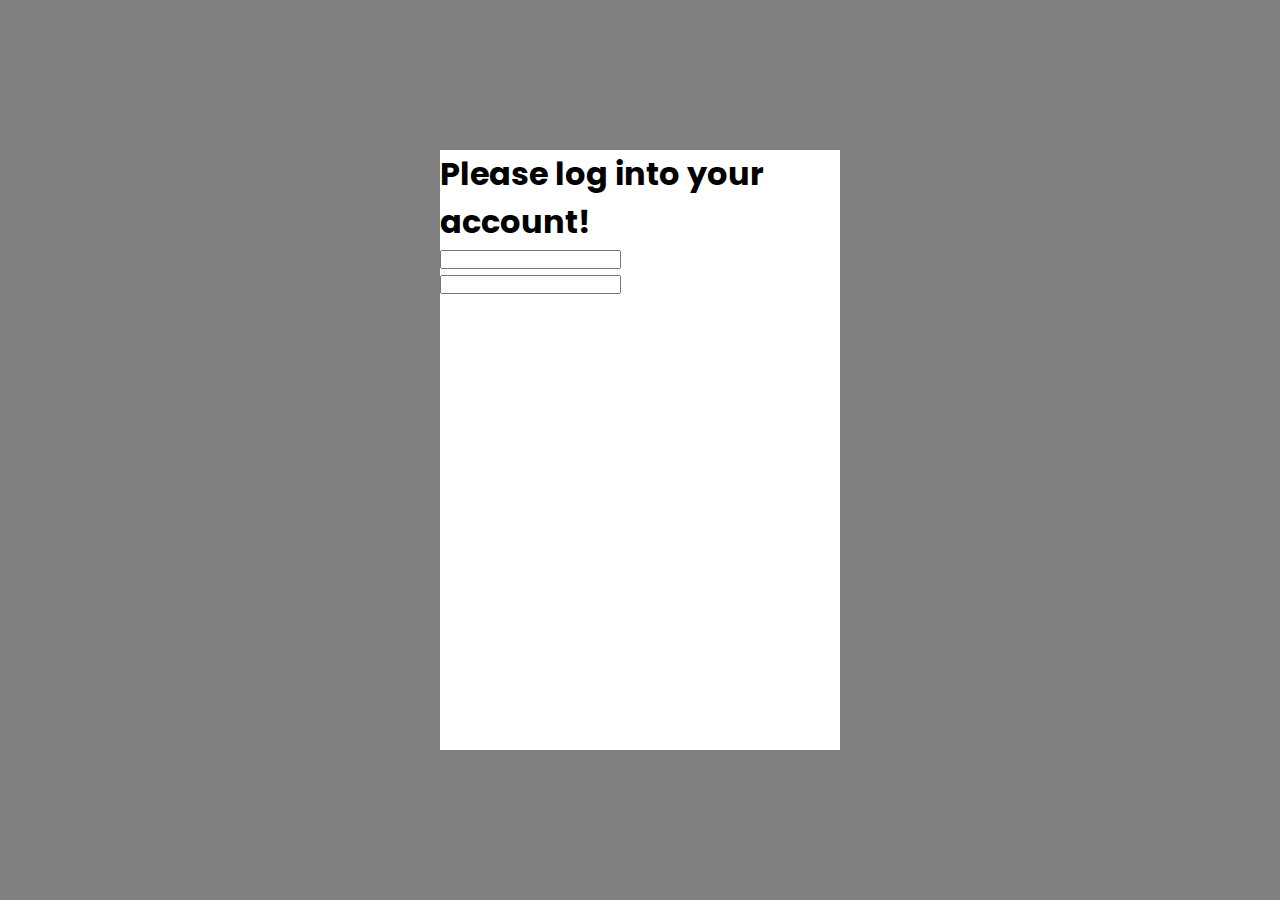
==== assets/pages/login.html @ 14a244e9 "first" ====
<!DOCTYPE html>
<html lang="en">
<head>
    <meta charset="UTF-8">
    <meta http-equiv="X-UA-Compatible" content="IE=edge">
    <meta name="viewport" content="width=device-width, initial-scale=1.0">
    <title>Login</title>
    <link rel="stylesheet" href="../styles/login.css">
</head>
<body>
    <section class="login">
        <div class="container">
            <div class="login__window">
                <h1 class="login__title">Please log into your account!</h1>
                <div class="input__box">
                    <input type="text" required="required">
                </div>
                <div class="input__box">
                    <input type="text" required="required">
                </div>
            </div>
        </div>
    </section>
</body>
</html>
---- assets/styles/login.css ----
@import './config.css';

.login {
  background-color: grey;
  height: 100vh;
}
.login__window {
  background-color: white;
  height: 600px;
  width: 400px;
}
.login > .container {
  display: flex;
  justify-content: center;
  align-items: center;
  height: 100%;
}
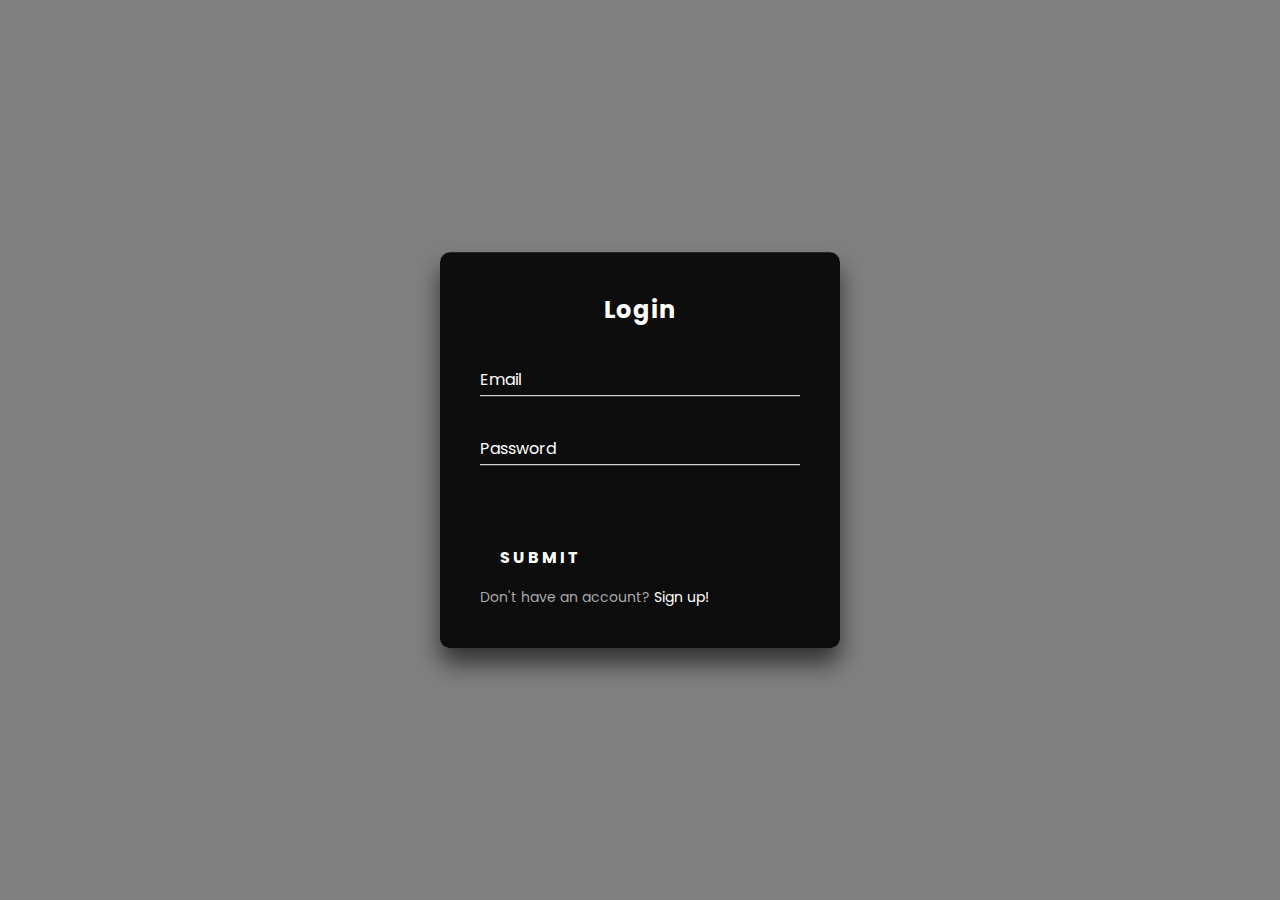
==== commit eefe8fe5: "login form" ====
--- a/assets/pages/login.html
+++ b/assets/pages/login.html
@@ -10,15 +10,27 @@
 <body>
     <section class="login">
         <div class="container">
-            <div class="login__window">
-                <h1 class="login__title">Please log into your account!</h1>
-                <div class="input__box">
-                    <input type="text" required="required">
-                </div>
-                <div class="input__box">
-                    <input type="text" required="required">
-                </div>
-            </div>
+            <div class="login-box">
+                <p>Login</p>
+                <form>
+                  <div class="user-box">
+                    <input required="" name="" type="text">
+                    <label>Email</label>
+                  </div>
+                  <div class="user-box">
+                    <input required="" name="" type="password">
+                    <label>Password</label>
+                  </div>
+                  <a href="#">
+                    <span></span>
+                    <span></span>
+                    <span></span>
+                    <span></span>
+                    Submit
+                  </a>
+                </form>
+                <p>Don't have an account? <a href="../pages/register.html" class="a2">Sign up!</a></p>
+              </div>
         </div>
     </section>
 </body>
--- a/assets/styles/login.css
+++ b/assets/styles/login.css
@@ -14,4 +14,185 @@
   justify-content: center;
   align-items: center;
   height: 100%;
+}
+
+
+.login-box {
+  position: absolute;
+  top: 50%;
+  left: 50%;
+  width: 400px;
+  padding: 40px;
+  margin: 20px auto;
+  transform: translate(-50%, -55%);
+  background: rgba(0,0,0,.9);
+  box-sizing: border-box;
+  box-shadow: 0 15px 25px rgba(0,0,0,.6);
+  border-radius: 10px;
+}
+
+.login-box p:first-child {
+  margin: 0 0 30px;
+  padding: 0;
+  color: #fff;
+  text-align: center;
+  font-size: 1.5rem;
+  font-weight: bold;
+  letter-spacing: 1px;
+}
+
+.login-box .user-box {
+  position: relative;
+}
+
+.login-box .user-box input {
+  width: 100%;
+  padding: 10px 0;
+  font-size: 16px;
+  color: #fff;
+  margin-bottom: 30px;
+  border: none;
+  border-bottom: 1px solid #fff;
+  outline: none;
+  background: transparent;
+}
+
+.login-box .user-box label {
+  position: absolute;
+  top: 0;
+  left: 0;
+  padding: 10px 0;
+  font-size: 16px;
+  color: #fff;
+  pointer-events: none;
+  transition: .5s;
+}
+
+.login-box .user-box input:focus ~ label,
+.login-box .user-box input:valid ~ label {
+  top: -20px;
+  left: 0;
+  color: #fff;
+  font-size: 12px;
+}
+
+.login-box form a {
+  position: relative;
+  display: inline-block;
+  padding: 10px 20px;
+  font-weight: bold;
+  color: #fff;
+  font-size: 16px;
+  text-decoration: none;
+  text-transform: uppercase;
+  overflow: hidden;
+  transition: .5s;
+  margin-top: 40px;
+  letter-spacing: 3px
+}
+
+.login-box a:hover {
+  background: #fff;
+  color: #272727;
+  border-radius: 5px;
+}
+
+.login-box a span {
+  position: absolute;
+  display: block;
+}
+
+.login-box a span:nth-child(1) {
+  top: 0;
+  left: -100%;
+  width: 100%;
+  height: 2px;
+  background: linear-gradient(90deg, transparent, #fff);
+  animation: btn-anim1 1.5s linear infinite;
+}
+
+@keyframes btn-anim1 {
+  0% {
+    left: -100%;
+  }
+
+  50%,100% {
+    left: 100%;
+  }
+}
+
+.login-box a span:nth-child(2) {
+  top: -100%;
+  right: 0;
+  width: 2px;
+  height: 100%;
+  background: linear-gradient(180deg, transparent, #fff);
+  animation: btn-anim2 1.5s linear infinite;
+  animation-delay: .375s
+}
+
+@keyframes btn-anim2 {
+  0% {
+    top: -100%;
+  }
+
+  50%,100% {
+    top: 100%;
+  }
+}
+
+.login-box a span:nth-child(3) {
+  bottom: 0;
+  right: -100%;
+  width: 100%;
+  height: 2px;
+  background: linear-gradient(270deg, transparent, #fff);
+  animation: btn-anim3 1.5s linear infinite;
+  animation-delay: .75s
+}
+
+@keyframes btn-anim3 {
+  0% {
+    right: -100%;
+  }
+
+  50%,100% {
+    right: 100%;
+  }
+}
+
+.login-box a span:nth-child(4) {
+  bottom: -100%;
+  left: 0;
+  width: 2px;
+  height: 100%;
+  background: linear-gradient(360deg, transparent, #fff);
+  animation: btn-anim4 1.5s linear infinite;
+  animation-delay: 1.125s
+}
+
+@keyframes btn-anim4 {
+  0% {
+    bottom: -100%;
+  }
+
+  50%,100% {
+    bottom: 100%;
+  }
+}
+
+.login-box p:last-child {
+  color: #aaa;
+  font-size: 14px;
+}
+
+.login-box a.a2 {
+  color: #fff;
+  text-decoration: none;
+}
+
+.login-box a.a2:hover {
+  background: transparent;
+  color: #aaa;
+  border-radius: 5px;
 }